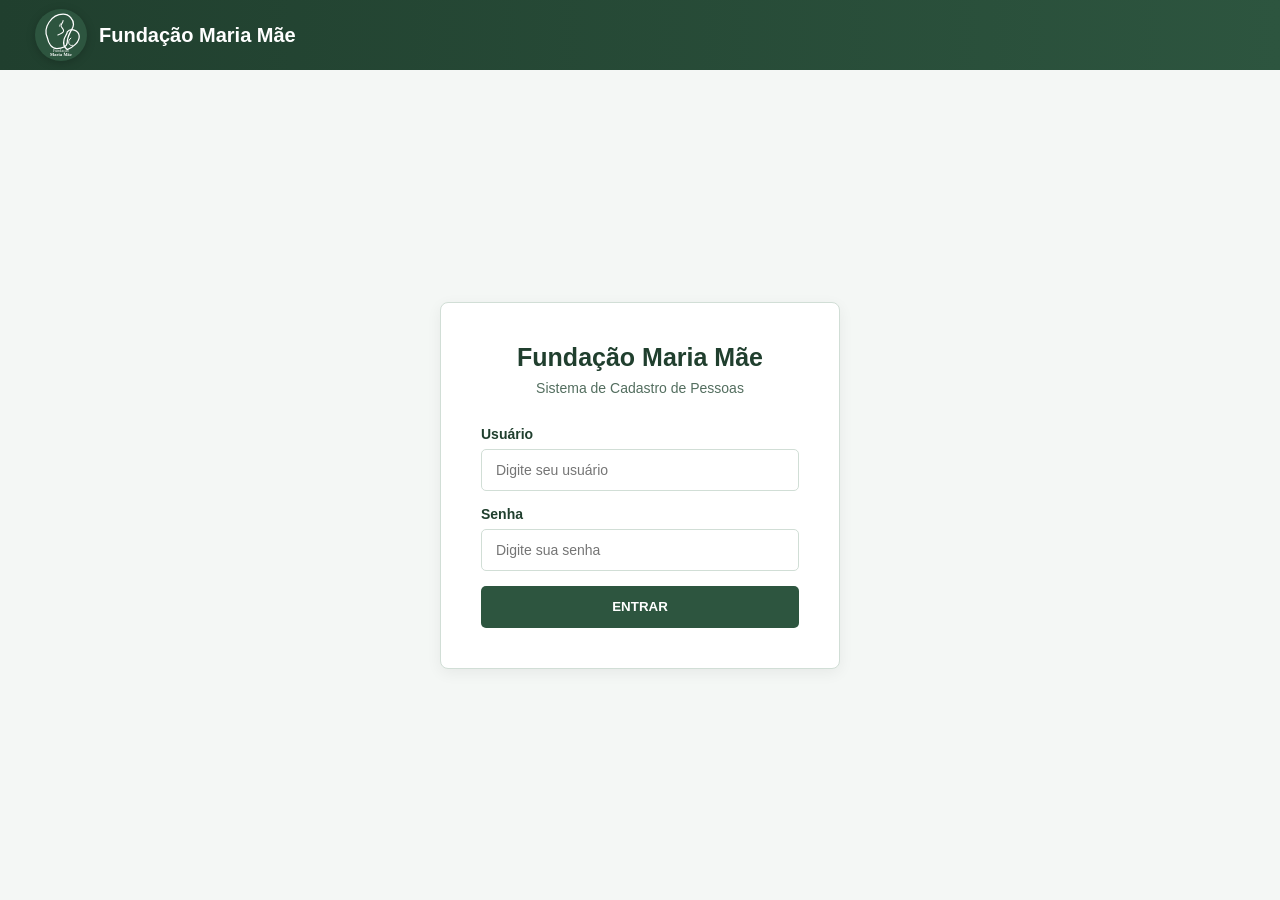
==== integracap-hikcentral/FrontEnd/index.html @ b69e71b1 "Implementa preparação de cadastros e fotos com histórico e integração à interface" ====
<!DOCTYPE html>
<html lang="pt-BR">
<head>
    <meta charset="UTF-8">
    <meta name="viewport" content="width=device-width, initial-scale=1.0">
    <title>Login - Fundação Maria Mãe</title>
    <link rel="stylesheet" href="style.css">
</head>
<body>

    <header class="topo">
        <div class="logo-area">
            <img src="logo.svg" alt="Logo Fundação Maria Mãe" class="logo-img">
            <span>Fundação Maria Mãe</span>
        </div>
    </header>

    <main class="login-container">
        <div class="login-card">
            <h1>Fundação Maria Mãe</h1>
            <p class="subtitulo">Sistema de Cadastro de Pessoas</p>

            <form id="loginForm">
                <div class="campo">
                    <label for="usuario">Usuário</label>
                    <input type="text" id="usuario" placeholder="Digite seu usuário">
                </div>

                <div class="campo">
                    <label for="senha">Senha</label>
                    <input type="password" id="senha" placeholder="Digite sua senha">
                </div>

                <button type="submit" class="botao-principal">ENTRAR</button>
            </form>
        </div>
    </main>

    <script src="script.js"></script>
</body>
</html>
---- integracap-hikcentral/FrontEnd/style.css ----
/* =========================
   VARIÁVEIS DE COR (TEMA VERDE)
========================= */
:root {
    --cor-primaria-escura: #203f2e;  /* Verde bem escuro (hover e texto escuro) */
    --cor-primaria-media: #2d553f;   /* Verde oficial da logo */
    --cor-primaria-clara: #3f7055;   /* Verde intermediário / destaques */
    --cor-fundo: #f4f7f5;            /* Fundo suave com tom levemente esverdeado */
    --cor-texto-suave: #536e5f;      /* Texto secundário */
    --cor-borda: #d1ded6;            /* Bordas e separadores */
}

* {
    margin: 0;
    padding: 0;
    box-sizing: border-box;
}

body {
    font-family: Arial, Helvetica, sans-serif;
    background-color: var(--cor-fundo);
    color: var(--cor-primaria-escura);
}

/* =========================
   TOPO (HEADER)
========================= */
.topo {
    width: 100%;
    height: 70px;
    background: linear-gradient(90deg, var(--cor-primaria-escura), var(--cor-primaria-media));
    display: flex;
    align-items: center;
    justify-content: space-between;
    padding: 0 35px;
    color: white;
}

.logo-area {
    display: flex;
    align-items: center;
    gap: 12px;
    font-size: 20px;
    font-weight: bold;
}

/* Ajuste perfeito para o elemento SVG */
.logo-img {
    height: 52px;
    width: 52px;
    object-fit: contain;
    filter: drop-shadow(0px 2px 4px rgba(0, 0, 0, 0.2));
    transition: transform 0.2s ease;
}

.logo-img:hover {
    transform: scale(1.05);
}

.usuario-area {
    display: flex;
    align-items: center;
    gap: 10px;
    font-size: 14px;
}

.usuario-area button {
    background: transparent;
    border: none;
    color: white;
    cursor: pointer;
    font-size: 14px;
}

.usuario-area button:hover {
    text-decoration: underline;
}

/* =========================
   LOGIN
========================= */
.login-container {
    min-height: calc(100vh - 70px);
    display: flex;
    align-items: center;
    justify-content: center;
}

.login-card {
    width: 400px;
    background-color: white;
    border: 1px solid var(--cor-borda);
    border-radius: 8px;
    padding: 40px;
    box-shadow: 0 4px 15px rgba(0, 0, 0, 0.06);
    text-align: center;
}

.login-card h1 {
    font-size: 25px;
    color: var(--cor-primaria-escura);
    margin-bottom: 8px;
}

.subtitulo {
    color: var(--cor-texto-suave);
    font-size: 14px;
    margin-bottom: 30px;
}

/* =========================
   CAMPOS & FORMULÁRIOS
========================= */
.campo {
    text-align: left;
    margin-bottom: 15px;
}

.campo label {
    display: block;
    font-size: 14px;
    font-weight: bold;
    color: var(--cor-primaria-escura);
    margin-bottom: 7px;
}

.campo input {
    width: 100%;
    height: 42px;
    padding: 0 14px;
    border: 1px solid var(--cor-borda);
    border-radius: 5px;
    outline: none;
    font-size: 14px;
}

.campo input:focus {
    border-color: var(--cor-primaria-media);
}

/* =========================
   BOTÕES
========================= */
.botao-principal {
    width: 100%;
    height: 42px;
    border: none;
    border-radius: 5px;
    background-color: var(--cor-primaria-media);
    color: white;
    font-weight: bold;
    cursor: pointer;
    transition: 0.2s;
    display: flex;
    align-items: center;
    justify-content: center;
    gap: 8px;
}

.botao-principal:hover {
    background-color: var(--cor-primaria-escura);
}

/* =========================
   MENU PRINCIPAL & ESTRUTURA DE PÁGINAS
========================= */
.menu-container, .page-container {
    min-height: calc(100vh - 70px);
    padding: 40px 8%;
    max-width: 1200px;
    margin: 0 auto;
}

.menu-container > h1 {
    text-align: center;
    font-size: 28px;
    color: var(--cor-primaria-escura);
    margin-bottom: 45px;
}

.titulo-pagina {
    display: flex;
    align-items: center;
    gap: 15px;
    margin-bottom: 25px;
}

.titulo-pagina h1 {
    font-size: 24px;
    color: var(--cor-primaria-escura);
}

.btn-voltar {
    background: transparent;
    border: none;
    font-size: 22px;
    cursor: pointer;
    color: var(--cor-primaria-escura);
    padding: 0 5px;
}

.btn-voltar:hover {
    color: var(--cor-primaria-clara);
}

.subtitulo-centralizado {
    text-align: center;
    color: var(--cor-texto-suave);
    font-size: 16px;
    margin-bottom: 20px;
}

/* =========================
   CARDS DE OPÇÕES (MENU E NOVO CADASTRO)
========================= */
.opcoes-menu {
    display: flex;
    justify-content: center;
    gap: 35px;
    max-width: 900px;
    margin: auto;
}

.opcao-card {
    background-color: white;
    width: 380px;
    min-height: 300px;
    border: 1px solid var(--cor-borda);
    border-radius: 8px;
    padding: 35px;
    text-align: center;
    box-shadow: 0 3px 12px rgba(0, 0, 0, 0.04);
    display: flex;
    flex-direction: column;
    align-items: center;
    justify-content: center;
}

.card-clicavel {
    cursor: pointer;
    transition: transform 0.2s, box-shadow 0.2s;
}

.card-clicavel:hover {
    transform: translateY(-4px);
    box-shadow: 0 6px 18px rgba(0, 0, 0, 0.08);
}

.icone-opcao {
    font-size: 55px;
    color: var(--cor-primaria-media);
    margin-bottom: 20px;
}

.opcao-card h2 {
    color: var(--cor-primaria-escura);
    font-size: 20px;
    margin-bottom: 12px;
}

.opcao-card p {
    color: var(--cor-texto-suave);
    font-size: 14px;
    line-height: 1.5;
    max-width: 270px;
    margin-bottom: 20px;
}

.opcao-card .botao-principal {
    width: 180px;
}

/* =========================
   PAINÉIS & FILTROS (PESSOAS CADASTRADAS)
========================= */
.card-painel {
    background-color: white;
    border: 1px solid var(--cor-borda);
    border-radius: 8px;
    padding: 25px;
    box-shadow: 0 2px 8px rgba(0, 0, 0, 0.03);
}

.mt-20 { margin-top: 20px; }
.mt-30 { margin-top: 30px; }

.filtro-grid {
    display: grid;
    grid-template-columns: 1fr 1fr 1fr auto;
    gap: 15px;
    align-items: end;
}

.campo-btn-filtro {
    margin-bottom: 15px;
}

.campo-btn-filtro button {
    padding: 0 25px;
}

/* =========================
   TABELA
========================= */
.table-responsive {
    overflow-x: auto;
}

.tabela-dados {
    width: 100%;
    border-collapse: collapse;
    text-align: left;
}

.tabela-dados th {
    background-color: #eaf1ec;
    color: var(--cor-primaria-escura);
    padding: 14px;
    font-size: 14px;
    border-bottom: 2px solid var(--cor-borda);
}

.tabela-dados td {
    padding: 12px 14px;
    border-bottom: 1px solid #edf2f7;
    font-size: 14px;
    color: #333;
}

.text-center { text-align: center; }

.avatar-circle {
    width: 36px;
    height: 36px;
    background-color: #e2e8f0;
    border-radius: 50%;
    display: flex;
    align-items: center;
    justify-content: center;
    font-size: 18px;
}

.btn-acao {
    background: transparent;
    border: none;
    cursor: pointer;
    font-size: 16px;
    padding: 5px;
    margin: 0 2px;
    border-radius: 4px;
}

.btn-acao:hover {
    background-color: #edf2f7;
}

/* =========================
   PAGINAÇÃO
========================= */
.paginacao-container {
    display: flex;
    justify-content: space-between;
    align-items: center;
    margin-top: 20px;
    font-size: 13px;
    color: var(--cor-texto-suave);
}

.paginacao-botoes {
    display: flex;
    gap: 5px;
}

.btn-pag {
    min-width: 32px;
    height: 32px;
    border: 1px solid var(--cor-borda);
    background-color: white;
    cursor: pointer;
    border-radius: 4px;
    color: var(--cor-primaria-escura);
}

.btn-pag.active {
    background-color: var(--cor-primaria-media);
    color: white;
    border-color: var(--cor-primaria-media);
}

.btn-pag:disabled {
    cursor: not-allowed;
    opacity: 0.5;
}

/* =========================
   MODAL DE EDIÇÃO
========================= */
.modal-overlay {
    position: fixed;
    top: 0;
    left: 0;
    width: 100vw;
    height: 100vh;
    background-color: rgba(0, 0, 0, 0.5);
    display: flex;
    align-items: center;
    justify-content: center;
    z-index: 1000;
}

.modal-content {
    max-width: 450px;
    width: 90%;
    animation: modalEntrada 0.2s ease-out;
}

@keyframes modalEntrada {
    from {
        opacity: 0;
        transform: translateY(-20px);
    }
    to {
        opacity: 1;
        transform: translateY(0);
    }
}

/* =========================
   RESPONSIVIDADE
========================= */
.btn-preparar { font-size: 13px; color: var(--cor-primaria-escura); border: 1px solid var(--cor-borda); }
.modal-preparacao { max-width: 660px; max-height: 90vh; overflow-y: auto; text-align: left; box-sizing: border-box; }
.modal-preparacao h2, .modal-preparacao h3 { margin: 0 0 10px; }
.modal-preparacao select { width: 100%; padding: 10px; border: 1px solid var(--cor-borda); border-radius: 5px; background: white; font: inherit; }
.aviso-preparacao { font-size: 14px; line-height: 1.5; margin-bottom: 18px; }
.foto-previa { max-width: 140px; max-height: 140px; object-fit: contain; margin-bottom: 12px; }
.foto-previa[hidden] { display: none; }
.acoes-preparacao { display: flex; gap: 10px; flex-wrap: wrap; }
.botao-secundario { background-color: #58645e; }
.resultado-preparacao { white-space: pre-wrap; overflow-wrap: anywhere; line-height: 1.5; color: #205a36; }
.resultado-erro { color: #a12020; }
.historico-preparacao { border-top: 1px solid var(--cor-borda); margin-top: 16px; padding-top: 16px; }
.cabecalho-historico { display: flex; align-items: center; justify-content: space-between; gap: 10px; }
.historico-preparacao ul { list-style: none; padding: 0; margin: 0; }
.historico-preparacao li { padding: 10px 0; border-bottom: 1px solid #edf2f7; white-space: pre-wrap; overflow-wrap: anywhere; font-size: 13px; line-height: 1.5; }
.modal-preparacao button:disabled { opacity: .6; cursor: wait; }

@media (max-width: 850px) {
    .filtro-grid {
        grid-template-columns: 1fr;
    }
    .opcoes-menu {
        flex-direction: column;
        align-items: center;
    }
    .opcao-card {
        width: 100%;
        max-width: 400px;
    }
}

@media (max-width: 500px) {
    .topo {
        padding: 0 15px;
    }
    .usuario-area {
        display: none;
    }
    .login-card {
        width: 90%;
        padding: 30px 25px;
    }
    .menu-container, .page-container {
        padding: 30px 15px;
    }
}
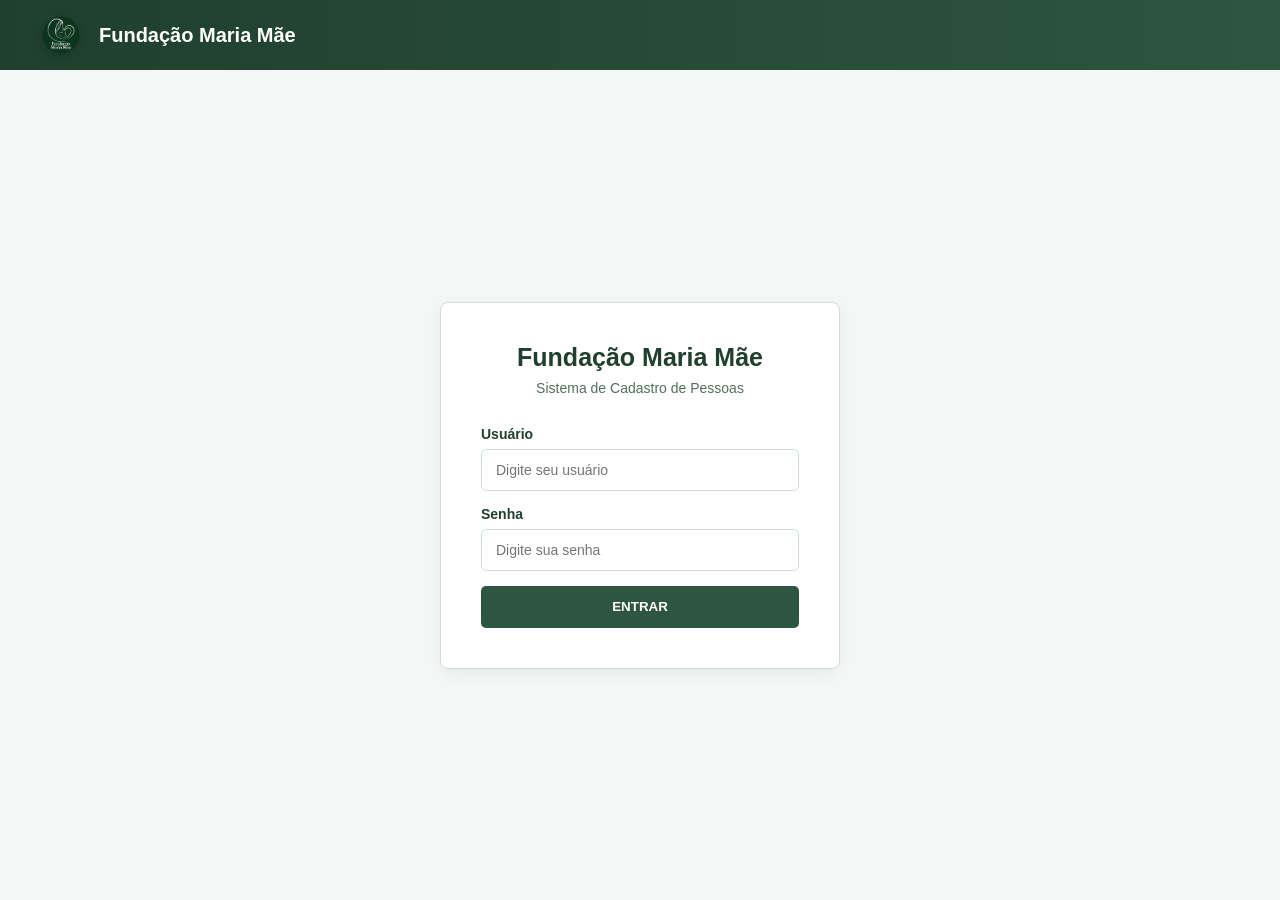
==== commit 47b338b5: "feat(interface): adiciona captura de foto, novos filtros, modal completo e fallback offline" ====
--- a/integracap-hikcentral/FrontEnd/index.html
+++ b/integracap-hikcentral/FrontEnd/index.html
@@ -10,7 +10,7 @@
 
     <header class="topo">
         <div class="logo-area">
-            <img src="logo.svg" alt="Logo Fundação Maria Mãe" class="logo-img">
+            <img src="logo.jpeg" alt="Logo Fundação Maria Mãe" class="logo-img">
             <span>Fundação Maria Mãe</span>
         </div>
     </header>
--- a/integracap-hikcentral/FrontEnd/style.css
+++ b/integracap-hikcentral/FrontEnd/style.css
@@ -44,7 +44,7 @@
     font-weight: bold;
 }
 
-/* Ajuste perfeito para o elemento SVG */
+/* Ajuste perfeito para o elemento SVG / Imagem */
 .logo-img {
     height: 52px;
     width: 52px;
@@ -271,7 +271,7 @@
 }
 
 /* =========================
-   PAINÉIS & FILTROS (PESSOAS CADASTRADAS)
+   PAINÉIS & FILTROS CENTRALIZADOS
 ========================= */
 .card-painel {
     background-color: white;
@@ -285,17 +285,25 @@
 .mt-30 { margin-top: 30px; }
 
 .filtro-grid {
-    display: grid;
-    grid-template-columns: 1fr 1fr 1fr auto;
+    display: flex;
+    flex-wrap: wrap;
+    justify-content: center;
+    align-items: flex-end;
     gap: 15px;
-    align-items: end;
+}
+
+.filtro-grid .campo {
+    flex: 1 1 180px;
+    max-width: 220px;
+    margin-bottom: 0;
 }
 
 .campo-btn-filtro {
-    margin-bottom: 15px;
+    margin-bottom: 0;
 }
 
 .campo-btn-filtro button {
+    height: 42px;
     padding: 0 25px;
 }
 
@@ -426,7 +434,7 @@
 }
 
 /* =========================
-   RESPONSIVIDADE
+   RESPONSIVIDADE E MODAL DE PREPARAÇÃO
 ========================= */
 .btn-preparar { font-size: 13px; color: var(--cor-primaria-escura); border: 1px solid var(--cor-borda); }
 .modal-preparacao { max-width: 660px; max-height: 90vh; overflow-y: auto; text-align: left; box-sizing: border-box; }
@@ -446,8 +454,9 @@
 .modal-preparacao button:disabled { opacity: .6; cursor: wait; }
 
 @media (max-width: 850px) {
-    .filtro-grid {
-        grid-template-columns: 1fr;
+    .filtro-grid .campo {
+        max-width: 100%;
+        flex: 1 1 100%;
     }
     .opcoes-menu {
         flex-direction: column;
@@ -473,4 +482,4 @@
     .menu-container, .page-container {
         padding: 30px 15px;
     }
-}
+}
